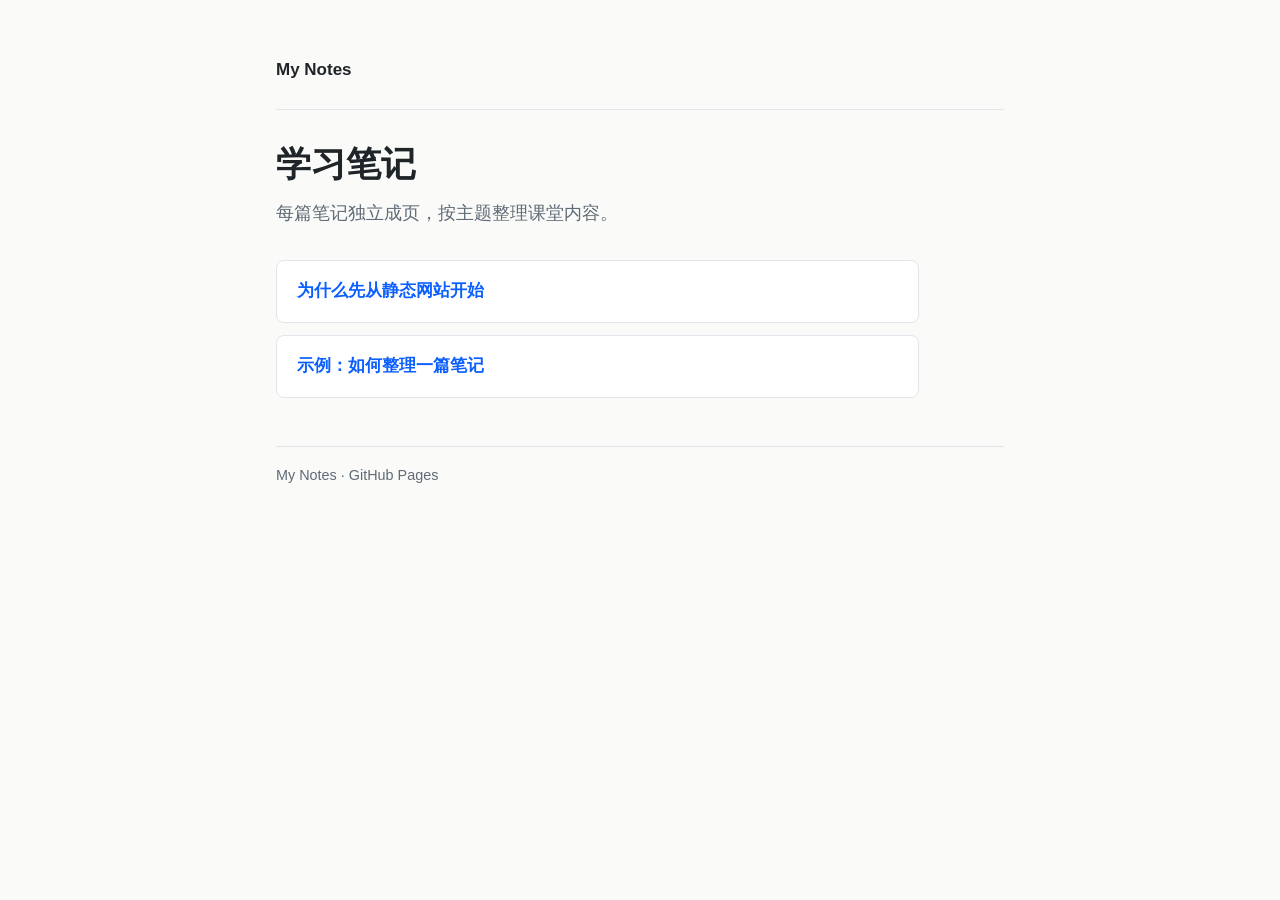
==== index.html @ f654813c "Add files via upload" ====
<!DOCTYPE html>
<html lang="zh-Hant">
<head>
  <meta charset="UTF-8">
  <meta name="viewport" content="width=device-width, initial-scale=1.0">
  <title>My Notes</title>
  <link rel="stylesheet" href="style.css">
</head>
<body>
  <div class="wrap">
    <header><a href="index.html">My Notes</a></header>

    <main>
      <h1>学习笔记</h1>
      <p class="lede">每篇笔记独立成页，按主题整理课堂内容。</p>

      <ul class="lesson-list">
        <li><a href="lessons/001-hello.html">为什么先从静态网站开始</a></li>
        <li><a href="lessons/002-example.html">示例：如何整理一篇笔记</a></li>
      </ul>
    </main>

    <footer>My Notes · GitHub Pages</footer>
  </div>
</body>
</html>
---- style.css ----
:root {
  --bg: #fafaf8;
  --surface: #ffffff;
  --text: #1f2428;
  --muted: #5f6b76;
  --border: #e2e5e9;
  --accent: #0b5fff;
  --accent-soft: #e8efff;
  --font: -apple-system, BlinkMacSystemFont, "Segoe UI", Roboto, sans-serif;
  --mono: ui-monospace, Menlo, Consolas, monospace;
}

* { box-sizing: border-box; }

body {
  margin: 0;
  font-family: var(--font);
  background: var(--bg);
  color: var(--text);
  line-height: 1.7;
  font-size: 17px;
}

.wrap {
  max-width: 760px;
  margin: 0 auto;
  padding: 2rem 1rem 4rem;
}

header {
  padding: 1.5rem 0;
  border-bottom: 1px solid var(--border);
  margin-bottom: 2rem;
}

header a {
  color: var(--text);
  text-decoration: none;
  font-weight: 650;
}

h1 { font-size: 2.2rem; line-height: 1.25; margin: 0 0 .75rem; }
h2 { font-size: 1.35rem; margin: 2rem 0 .75rem; }

p { margin: 0 0 1rem; max-width: 68ch; }
ul { max-width: 68ch; }

.lede { font-size: 1.12rem; color: var(--muted); }

a { color: var(--accent); }

code {
  font-family: var(--mono);
  font-size: .9em;
  background: #eef0f2;
  padding: 1px 5px;
  border-radius: 4px;
}

.lesson-list {
  list-style: none;
  padding: 0;
  margin: 2rem 0 0;
  display: grid;
  gap: .75rem;
}

.lesson-list li {
  background: var(--surface);
  border: 1px solid var(--border);
  border-radius: 8px;
  padding: 1rem 1.25rem;
}

.lesson-list a {
  font-weight: 600;
  text-decoration: none;
  font-size: 1.05rem;
}

footer {
  margin-top: 3rem;
  padding-top: 1rem;
  border-top: 1px solid var(--border);
  font-size: .9rem;
  color: var(--muted);
}

@media (max-width: 600px) {
  body { font-size: 16px; }
  h1 { font-size: 1.8rem; }
  .wrap { padding: 1rem .75rem 3rem; }
}
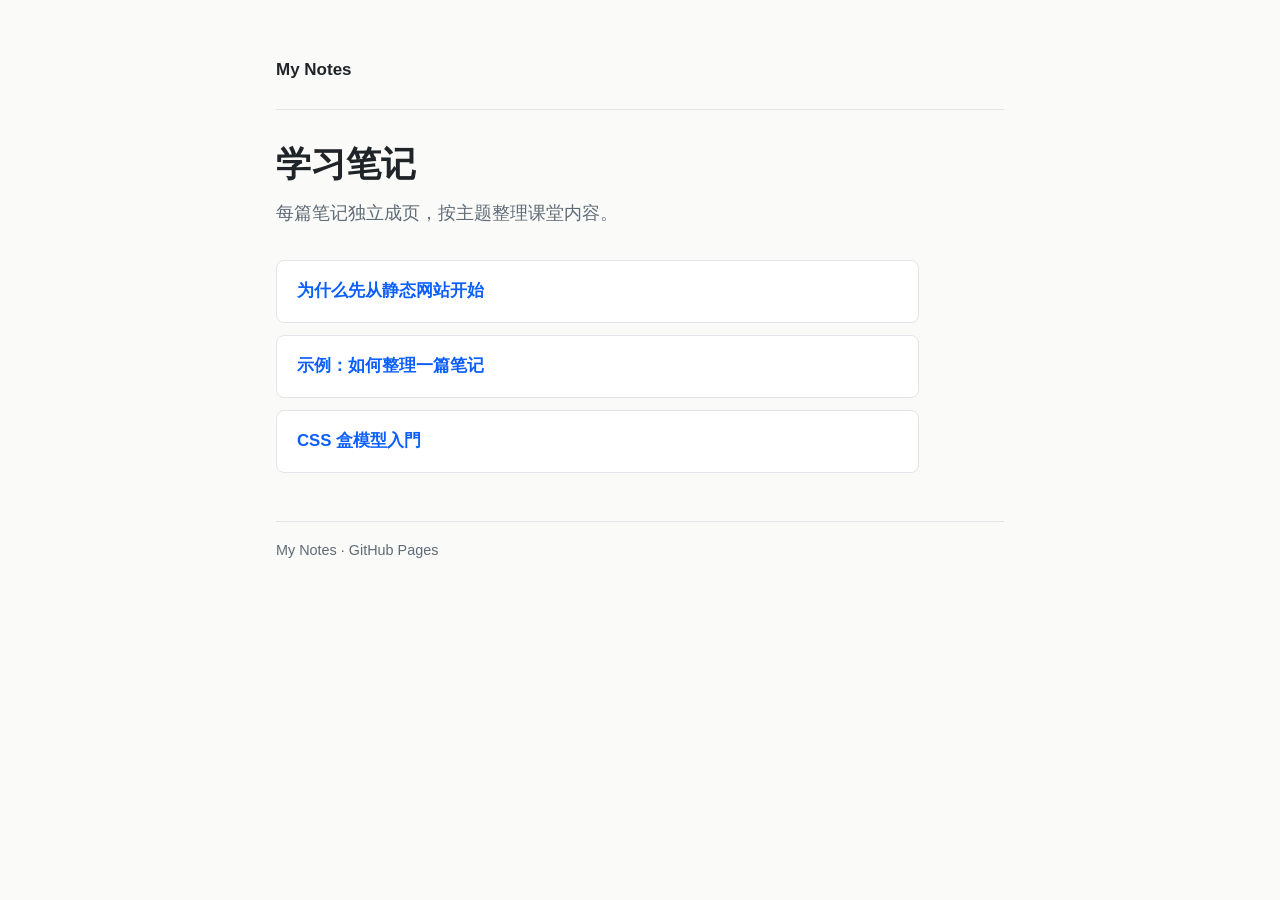
==== commit b15fbe83: "Add files via upload" ====
--- a/index.html
+++ b/index.html
@@ -17,6 +17,7 @@
       <ul class="lesson-list">
         <li><a href="lessons/001-hello.html">为什么先从静态网站开始</a></li>
         <li><a href="lessons/002-example.html">示例：如何整理一篇笔记</a></li>
+<li><a href="lessons/003-css-box-model.html">CSS 盒模型入門</a></li>
       </ul>
     </main>
 
